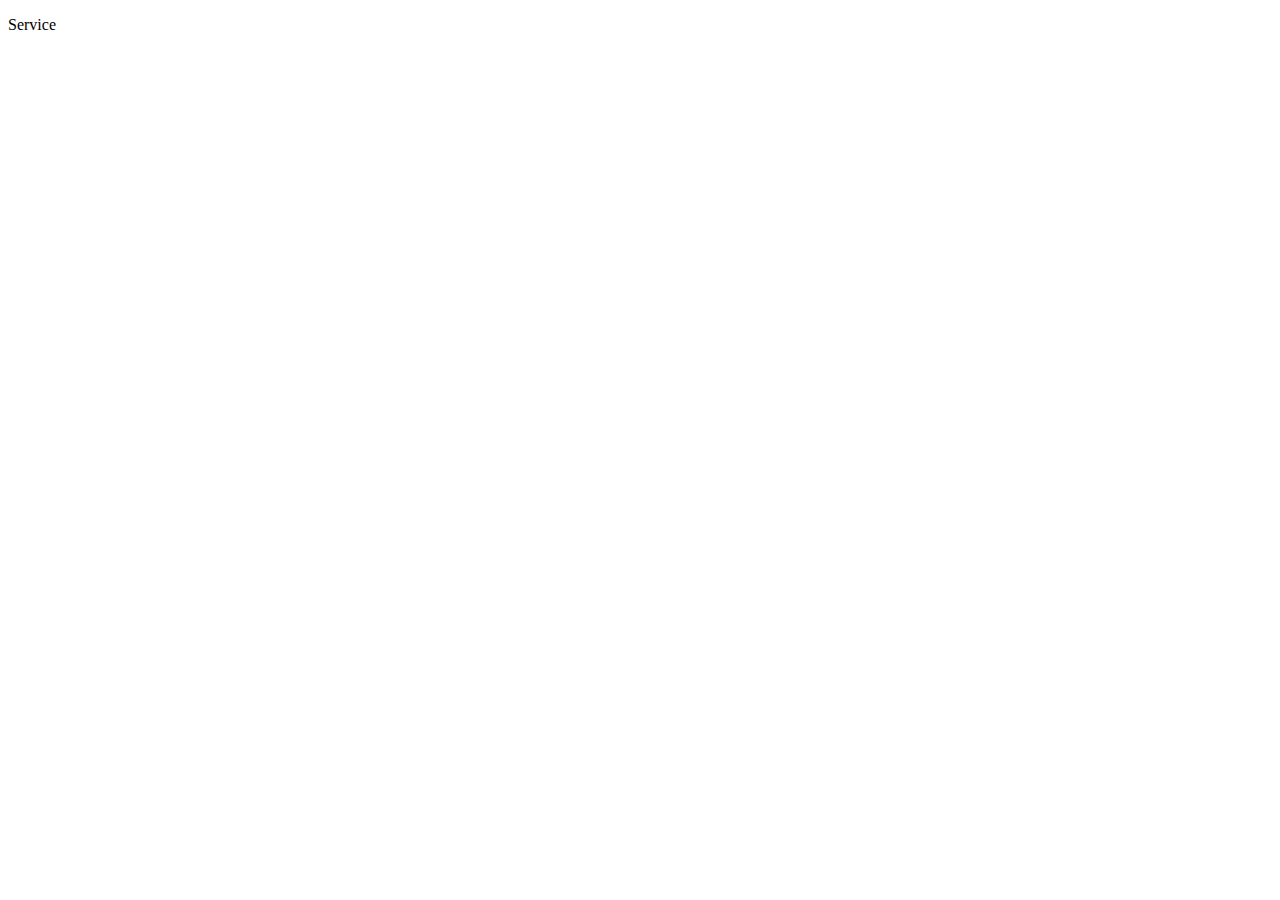
==== service.html @ 086cc728 "Initial commit" ====
<!DOCTYPE html>
<html lang="en">
<head>
    <meta charset="UTF-8">
    <meta http-equiv="X-UA-Compatible" content="IE=edge">
    <meta name="viewport" content="width=device-width, initial-scale=1.0">
    <title>Service</title>
</head>
<body>
    <p>
        Service
    </p>
</body>
</html>
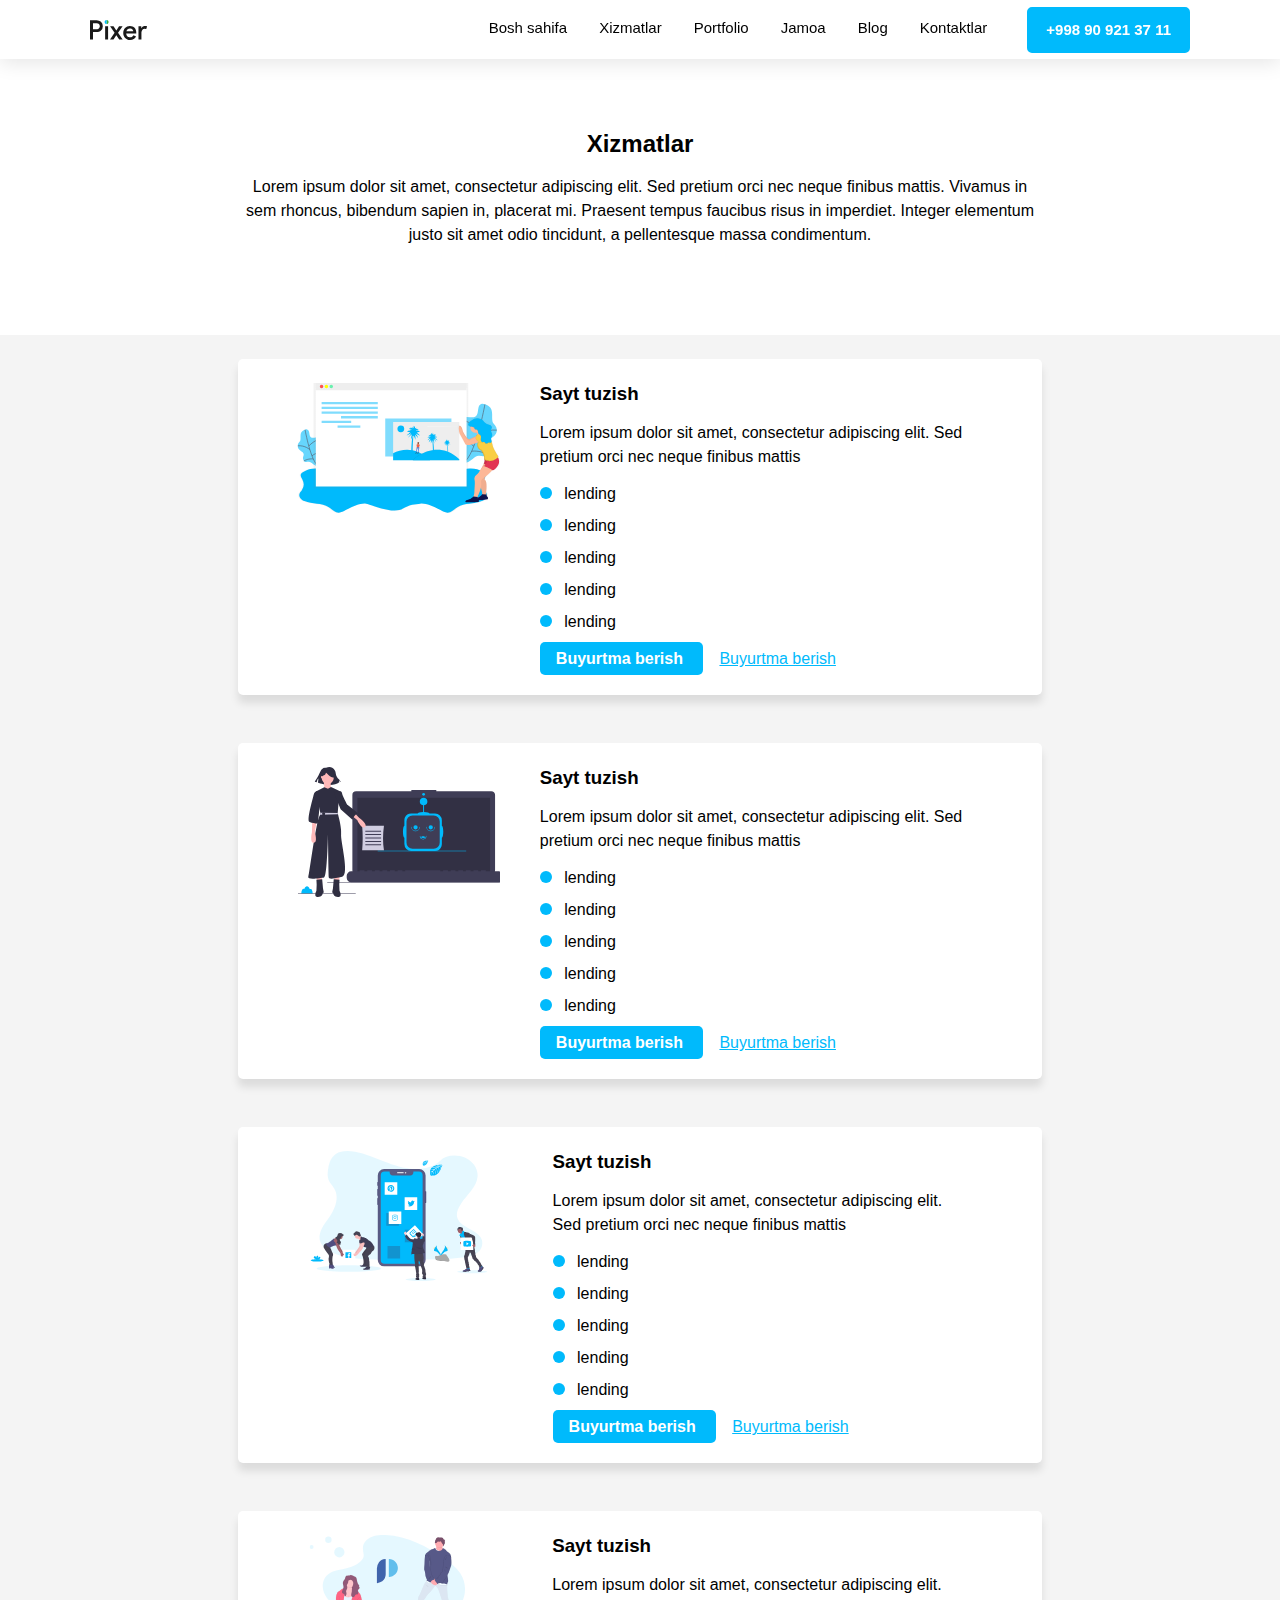
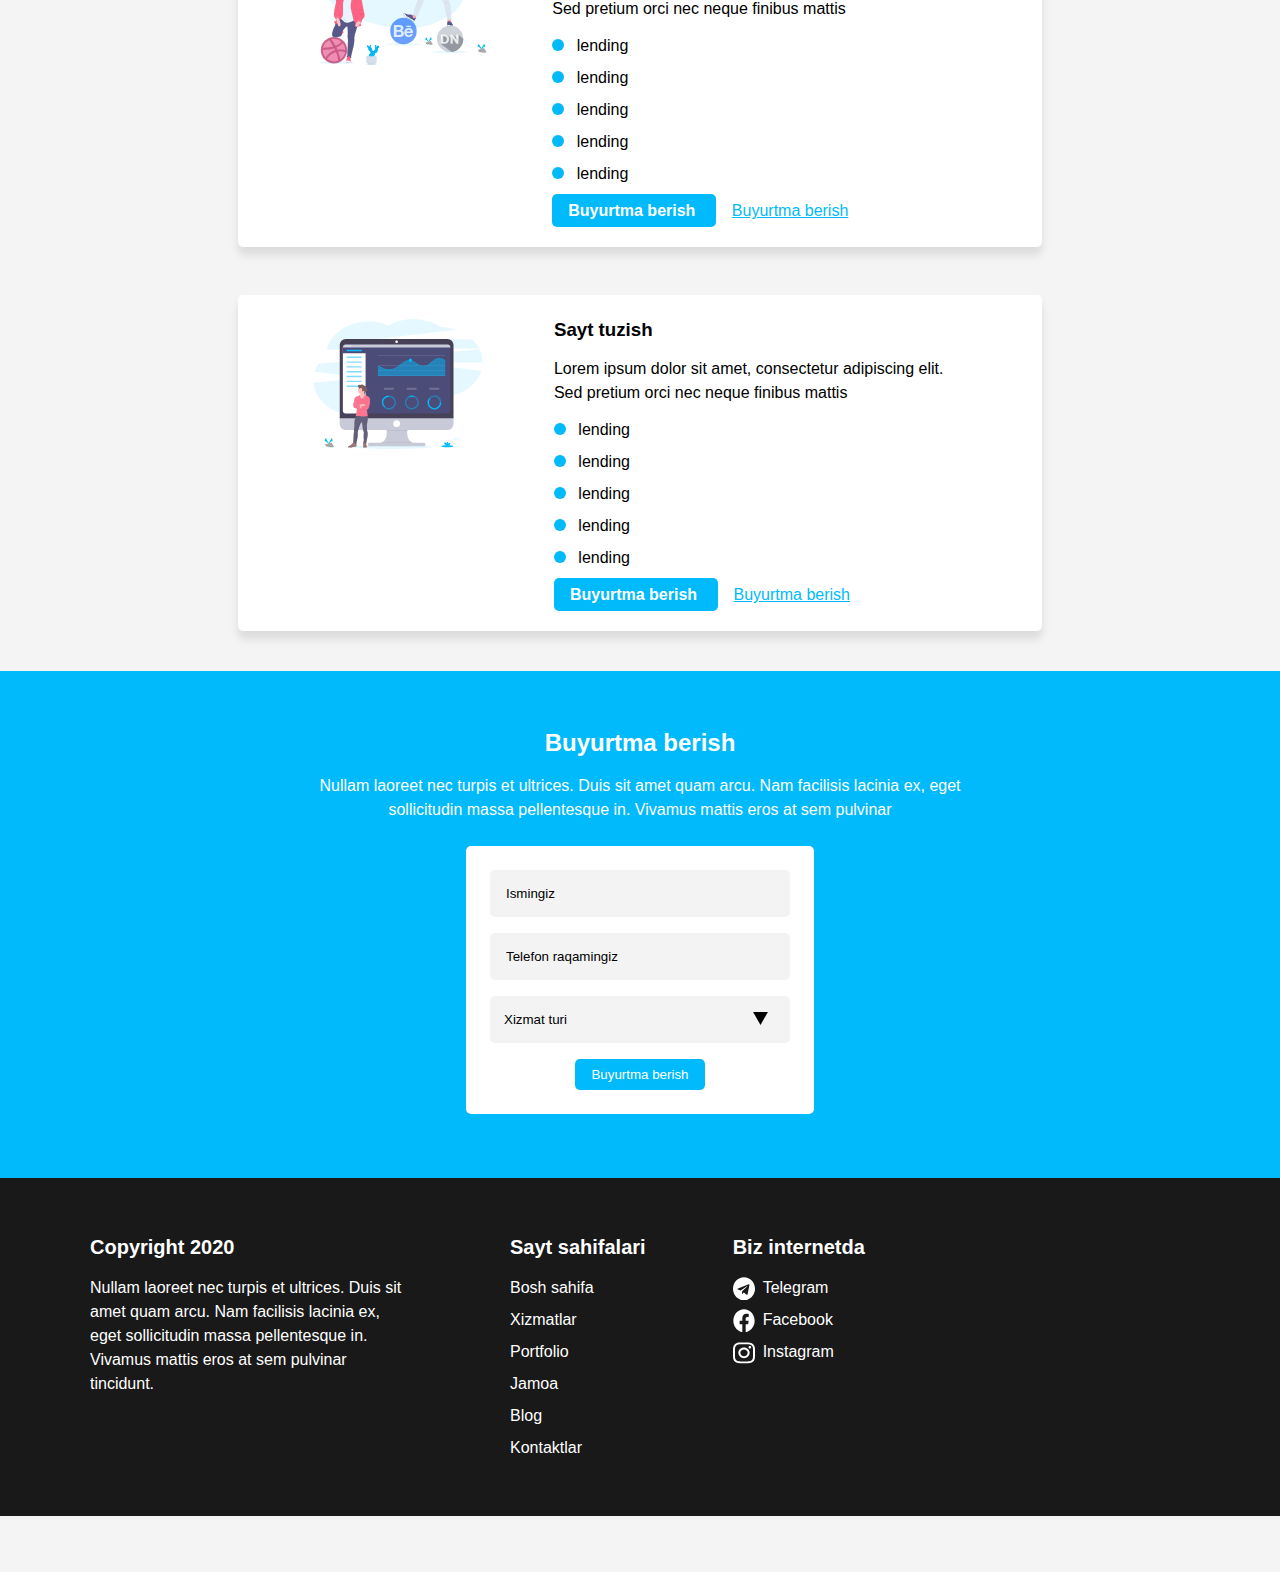
==== commit 81518c6c: "Initial commit" ====
--- a/service.html
+++ b/service.html
@@ -5,10 +5,381 @@
     <meta http-equiv="X-UA-Compatible" content="IE=edge">
     <meta name="viewport" content="width=device-width, initial-scale=1.0">
     <title>Service</title>
+    <link rel="stylesheet" href="./css/main.css">
 </head>
 <body>
-    <p>
-        Service
-    </p>
+    <!-- The header part of the site -->
+    <header>
+        <div class="container">
+            <div class="header-box">
+                <a href="./index.html" class="header-link">
+                    <img src="./photos/pixer-logo.svg" alt="Pixer web-site logo" class="header-logo">
+                </a>
+                <div class="header-navbar-box">
+                    <ul class="header-list">
+                        <li class="header-item">
+                            <a href="" class="header-item__link">
+                                Bosh sahifa
+                            </a>
+                        </li>
+                        <li class="header-item">
+                            <a href="service.html" class="header-item__link">
+                                Xizmatlar
+                            </a>
+                            <ul class="ser">
+                                <li class="item">
+                                    <a href="./website.html" class="item-link">
+                                        Vebsayt
+                                    </a>
+                                </li>
+                                <li class="item">
+                                    <a href="./telegram.html" class="item-link">
+                                        Telegram bot
+                                    </a>
+                                </li>
+                                <li class="item">
+                                    <a href="./smm.html" class="item-link">
+                                        SMM
+                                    </a>
+                                </li>
+                                <li class="item">
+                                    <a href="./grafik.html" class="item-link">
+                                        Grafik dizayn
+                                    </a>
+                                </li>
+                                <li class="item">
+                                    <a href="./crm.html" class="item-link">
+                                        CRM tizim
+                                    </a>
+                                </li>                 
+                            </ul>
+                        </li>
+                        <li class="header-item">
+                            <a href="portfolio.html" class="header-item__link">
+                                Portfolio
+                            </a>
+                        </li>
+                        <li class="header-item">
+                            <a href="team.html" class="header-item__link">
+                                Jamoa
+                            </a>
+                        </li>
+                        <li class="header-item">
+                            <a href="blog.html" class="header-item__link">
+                                Blog
+                            </a>
+                        </li>
+                        <li class="header-item">
+                            <a href="contact.html" class="header-item__link">
+                                Kontaktlar
+                            </a>
+                        </li>
+                    </ul>
+                    <a href="tel:+998909213711" class="header-navbar__link">
+                        +998 90 921 37 11
+                    </a>
+                </div>
+            </div>
+        </div>
+    </header>
+    <section class="section-service service" id="services">
+        <div class="service-top">
+            <div class="container">
+                <div class="sevice-box boxing">
+                    <h2 class="service-heading">
+                        Xizmatlar
+                    </h2>
+                    <p class="service-text">
+                        Lorem ipsum dolor sit amet, consectetur adipiscing elit. Sed pretium orci nec neque finibus mattis. Vivamus in sem rhoncus, bibendum sapien in, placerat mi. Praesent tempus faucibus risus in imperdiet. Integer elementum justo sit amet odio tincidunt, a pellentesque massa condimentum.
+                    </p>
+                </div>
+            </div>
+        </div>
+        <div class="container">
+            <ul class="service-list">
+                <li class="service-item ser-item">
+                    <div class="ser-box">
+                        <h3 class="service-hidden">
+                            Sayt tuzish
+                        </h3>
+                        <p class="service-text" style="text-align: start ;">
+                            Lorem ipsum dolor sit amet, consectetur adipiscing elit. Sed pretium orci nec neque finibus mattis
+                        </p>
+                        <ul class="double-list">
+                            <li class="double-item">
+                                lending
+                            </li>
+                            <li class="double-item">
+                                lending
+                            </li>
+                            <li class="double-item">
+                                lending
+                            </li>
+                            <li class="double-item">
+                                lending
+                            </li>
+                            <li class="double-item">
+                                lending
+                            </li>
+                        </ul>
+                        <div class="ser-link-box">
+                            <a href="#" class="ser-link">
+                                Buyurtma berish
+                            </a>
+                            <a href="#" class="ser-link-second">
+                                Buyurtma berish
+                            </a>
+                        </div>
+                    </div>
+                </li>
+                <li class="service-item ser-item">
+                    <div class="ser-box">
+                        <h3 class="service-hidden">
+                            Sayt tuzish
+                        </h3>
+                        <p class="service-text" style="text-align: start ;">
+                            Lorem ipsum dolor sit amet, consectetur adipiscing elit. Sed pretium orci nec neque finibus mattis
+                        </p>
+                        <ul class="double-list">
+                            <li class="double-item">
+                                lending
+                            </li>
+                            <li class="double-item">
+                                lending
+                            </li>
+                            <li class="double-item">
+                                lending
+                            </li>
+                            <li class="double-item">
+                                lending
+                            </li>
+                            <li class="double-item">
+                                lending
+                            </li>
+                        </ul>
+                        <div class="ser-link-box">
+                            <a href="#" class="ser-link">
+                                Buyurtma berish
+                            </a>
+                            <a href="#" class="ser-link-second">
+                                Buyurtma berish
+                            </a>
+                        </div>
+                    </div>
+                </li>
+                <li class="service-item ser-item">
+                    <div class="ser-box">
+                        <h3 class="service-hidden">
+                            Sayt tuzish
+                        </h3>
+                        <p class="service-text" style="text-align: start ;">
+                            Lorem ipsum dolor sit amet, consectetur adipiscing elit. Sed pretium orci nec neque finibus mattis
+                        </p>
+                        <ul class="double-list">
+                            <li class="double-item">
+                                lending
+                            </li>
+                            <li class="double-item">
+                                lending
+                            </li>
+                            <li class="double-item">
+                                lending
+                            </li>
+                            <li class="double-item">
+                                lending
+                            </li>
+                            <li class="double-item">
+                                lending
+                            </li>
+                        </ul>
+                        <div class="ser-link-box">
+                            <a href="#" class="ser-link">
+                                Buyurtma berish
+                            </a>
+                            <a href="#" class="ser-link-second">
+                                Buyurtma berish
+                            </a>
+                        </div>
+                    </div>
+                </li>
+                <li class="ser-item service-item">
+                    <div class="ser-box">
+                        <h3 class="service-hidden">
+                            Sayt tuzish
+                        </h3>
+                        <p class="service-text" style="text-align: start ;">
+                            Lorem ipsum dolor sit amet, consectetur adipiscing elit. Sed pretium orci nec neque finibus mattis
+                        </p>
+                        <ul class="double-list">
+                            <li class="double-item">
+                                lending
+                            </li>
+                            <li class="double-item">
+                                lending
+                            </li>
+                            <li class="double-item">
+                                lending
+                            </li>
+                            <li class="double-item">
+                                lending
+                            </li>
+                            <li class="double-item">
+                                lending
+                            </li>
+                        </ul>
+                        <div class="ser-link-box">
+                            <a href="#" class="ser-link">
+                                Buyurtma berish
+                            </a>
+                            <a href="#" class="ser-link-second">
+                                Buyurtma berish
+                            </a>
+                        </div>
+                    </div>
+                </li>
+                <li class="ser-item service-item">
+                    <div class="ser-box">
+                        <h3 class="service-hidden">
+                            Sayt tuzish
+                        </h3>
+                        <p class="service-text" style="text-align: start ;">
+                            Lorem ipsum dolor sit amet, consectetur adipiscing elit. Sed pretium orci nec neque finibus mattis
+                        </p>
+                        <ul class="double-list">
+                            <li class="double-item">
+                                lending
+                            </li>
+                            <li class="double-item">
+                                lending
+                            </li>
+                            <li class="double-item">
+                                lending
+                            </li>
+                            <li class="double-item">
+                                lending
+                            </li>
+                            <li class="double-item">
+                                lending
+                            </li>
+                        </ul>
+                        <div class="ser-link-box">
+                            <a href="#" class="ser-link">
+                                Buyurtma berish
+                            </a>
+                            <a href="#" class="ser-link-second">
+                                Buyurtma berish
+                            </a>
+                        </div>
+                    </div>
+                </li>
+            </ul>
+        </div>
+        <section class="section-order" id="order">
+            <div class="container">
+                <div class="order-under-text">
+                    <h2 class="order-heading">
+                        Buyurtma berish
+                    </h2>
+                    <p class="order-text">
+                        Nullam laoreet nec turpis et ultrices. Duis sit amet quam arcu. Nam facilisis lacinia ex, eget sollicitudin massa pellentesque in. Vivamus mattis eros at sem pulvinar
+                    </p>
+                </div>
+                <form action="https://echo.htmlacademy.ru/courses" class="form-order" method="post" autocomplete="off">
+                    <label>
+                        <input type="text" name="user_name" id="username" 
+                        placeholder="Ismingiz" class="input-second" aria-label="username" required>
+                    </label>
+                    <label>
+                        <input type="tel" name="user_tel" id="usertel" 
+                        placeholder="Telefon raqamingiz" class="input-second" aria-label="usertel" required>
+                    </label>
+                    <select class="order-list" name="order-list">
+                        <option value="xizmatturi" selected disabled>Xizmat turi</option>
+                        <option value="Vebsayttuzish">Vebsayt tuzish</option>
+                        <option value="Telegrambot">Telegram bot</option>
+                        <option value="SMM">SMM</option>
+                        <option value="Grafikdizayn">Grafik dizayn</option>
+                        <option value="CRMtizimlar">CRM tizimlar</option>
+                    </select>
+                    <button type="submit" class="btn">
+                        Buyurtma berish
+                    </button>
+                </form>
+            </div>
+        </section>
+    </main>
+    <footer>
+        <div class="container">
+            <div class="footer-parent-box">
+                <div class="footer-child-box">
+                    <strong class="footer-strong-text">
+                        Copyright 2020
+                    </strong>
+                    <p class="footer-text">
+                        Nullam laoreet nec turpis et ultrices. Duis sit amet quam arcu. Nam facilisis lacinia ex, eget sollicitudin massa pellentesque in. Vivamus mattis eros at sem pulvinar tincidunt.
+                    </p>
+                </div>
+                <div class="footer-child-box__second">
+                    <strong class="footer-strong-text">
+                        Sayt sahifalari
+                    </strong>
+                    <ul class="footer-list">
+                        <li class="footer-item">
+                            <a href="./index.html" class="footer-item__link">
+                                Bosh sahifa
+                            </a>
+                        </li>
+                        <li class="footer-item">
+                            <a href="./service.html" class="footer-item__link">
+                                Xizmatlar
+                            </a>
+                        </li>
+                        <li class="footer-item">
+                            <a href="./portfolio.html" class="footer-item__link">
+                                Portfolio
+                            </a>
+                        </li>
+                        <li class="footer-item">
+                            <a href="./team.html" class="footer-item__link">
+                                Jamoa
+                            </a>
+                        </li>
+                        <li class="footer-item">
+                            <a href="./blog.html" class="footer-item__link">
+                                Blog
+                            </a>
+                        </li>
+                        <li class="footer-item">
+                            <a href="./contact.html" class="footer-item__link">
+                                Kontaktlar
+                            </a>
+                        </li>
+                    </ul>
+                </div>
+                <div class="foter-child-box__thirst">
+                    <strong class="footer-strong-text">
+                        Biz internetda
+                    </strong>
+                    <ul class="footer-list-logo">
+                        <li class="footer-item-logo">
+                            <a href="#" class="footer-item-logo-link" target="blank">
+                                Telegram
+                            </a>
+                        </li>
+                        <li class="footer-item-logo">
+                            <a href="#" class="facebook-logo" target="blank">
+                                Facebook
+                            </a>
+                        </li>
+                        <li class="footer-item-logo">
+                            <a href="#" class="instagram-logo" target="blank">
+                                Instagram
+                            </a>
+                        </li>
+                    </ul>
+                </div>
+            </div>
+        </div>
+    </footer>
 </body>
 </html>--- a/css/main.css
+++ b/css/main.css
@@ -0,0 +1,914 @@
+/*
+* Prefixed by https://autoprefixer.github.io
+* PostCSS: v8.4.14,
+* Autoprefixer: v10.4.7
+* Browsers: last 4 version
+*/
+
+:root{
+    --fontregular:400;
+    --font700: 700;
+    --colorblack: #000;
+    --colorblue: #00bafc;
+    --colorwhite: #fff;
+}
+/* open-sans-regular - latin_cyrillic */
+@font-face {
+    font-family: 'Open Sans';
+    font-style: normal;
+    font-weight: 400;
+    src: local(''),
+    url('../fonts/open-sans-v29-latin_cyrillic-regular.woff2') format('woff2'), /* Chrome 26+, Opera 23+, Firefox 39+ */
+    url('../fonts/open-sans-v29-latin_cyrillic-regular.woff') format('woff'); /* Chrome 6+, Firefox 3.6+, IE 9+, Safari 5.1+ */
+}
+/* open-sans-700 - latin_cyrillic */
+@font-face {
+    font-family: 'Open Sans';
+    font-style: normal;
+    font-weight: 700;
+    src: local(''),
+    url('../fonts/open-sans-v29-latin_cyrillic-700.woff2') format('woff2'), /* Chrome 26+, Opera 23+, Firefox 39+ */
+    url('../fonts/open-sans-v29-latin_cyrillic-700.woff') format('woff'); /* Chrome 6+, Firefox 3.6+, IE 9+, Safari 5.1+ */
+}
+*{
+    -webkit-box-sizing: border-box;
+    box-sizing: border-box;
+}
+html{
+    scroll-behavior: smooth;
+}
+body{
+    font-family: "Open-sans", Arial, sans-serif;
+    font-weight: 400;
+    padding: 0;
+    margin: 0;
+}
+header{
+    background: #FFFFFF;
+    position: fixed;
+    width: 100%;
+    -webkit-box-shadow: 0px 4px 20px rgba(0, 0, 0, 0.1);
+    box-shadow: 0px 4px 20px rgba(0, 0, 0, 0.1);
+}
+img{
+    display: block;
+}
+.container {
+    width: 1140px;
+    margin-right: auto;
+    margin-left: auto;
+    padding-right: 20px;
+    padding-left: 20px
+}
+.header-box {
+    display: -webkit-box;
+    display: -ms-flexbox;
+    display: flex;
+    -webkit-box-align: center;
+    -ms-flex-align: center;
+    align-items: center;
+}
+.header-link {
+    width: 58.11px;
+    height: 20px;
+}
+.header-link:active{
+    opacity: 0.4;
+}
+.header-logo {
+    width: 58.11px;
+    height: 20px;
+}
+.header-navbar-box {
+    margin-left: auto;
+    display: -webkit-box;
+    display: -ms-flexbox;
+    display: flex;
+    -webkit-box-align: center;
+    -ms-flex-align: center;
+    align-items: center;
+}
+.header-list {
+    margin: 0;
+    padding: 0;
+    margin-right: 24px;
+    display: -webkit-box;
+    display: -ms-flexbox;
+    display: flex;
+}
+.header-item {
+    padding: 16px;
+    list-style: none;
+    border-bottom: 3px solid #fff;
+}
+.header-item:nth-child(2){
+    position: relative;
+}
+.ser{
+    display: none;
+    position: absolute;
+    margin: 0;
+    padding: 0;
+    list-style: none;
+    
+    background: #FFFFFF;
+    box-shadow: 0px 4px 24px rgba(0, 0, 0, 0.1);
+    border-radius: 5px;
+}
+.header-item:nth-child(2):hover>.ser{
+    display: block;
+    top: 106%;
+    left: -16%;
+}
+.item{
+    padding: 16px;
+    width: 127px;
+}
+.item:hover{
+    color: #fff;
+    background: #00BAFC;
+}
+.item:active{
+    color: #fff;
+    background: #00BAFC;
+    opacity: 0.6;
+}
+.item-link{
+    font-weight: 400;
+    font-size: 16px;
+    line-height: 24px;
+    color: #000000;
+    text-align: left;
+    text-decoration: none;
+}
+.header-item:nth-child(1){
+    margin: 0;
+}
+.header-item:hover{
+    border-bottom: 3px solid #191919;
+}
+.header-item:active{
+    font-size: 15px;
+    line-height: 24px;
+    padding: 16px;
+    color: var(--colorwhite);
+    background: #191919b3;
+}
+.header-item__link {
+    display: inline-block;
+    text-decoration: none;
+    font-size: 15px;
+    line-height: 24px;
+    color: var(--colorblack);
+}
+.header-navbar__link {
+    padding: 8px 16px;
+    font-weight: 700;
+    font-size: 15px;
+    line-height: 24px;
+    text-decoration: none;
+    border: 3px solid var(--colorblue);
+    background: #00BAFC;
+    border-radius: 5px;
+    color: var(--colorwhite);
+    background-color: var(--colorblue);
+}
+.header-navbar__link:hover{
+    background: var(--colorwhite);
+    border: 3px solid var(--colorblue);
+    border-radius: 5px;
+    color: var(--colorblue);
+}
+.header-navbar__link:active{
+    border-radius: 5px;
+    color: #FFFFFF;
+    background: #00bafc99;
+}
+.intro {
+    padding: 80px 0px;
+}
+.intro-box {
+    display: -webkit-box;
+    display: -ms-flexbox;
+    display: flex;
+    -webkit-box-align: center;
+    -ms-flex-align: center;
+    align-items: center;
+}
+.intro-box__child {
+    width: 470px;
+}
+.intro-box__heading {
+    font-weight: 700;
+    font-size: 30px;
+    line-height: 130%;
+    color: var(--colorblack);
+    margin: 0;
+    margin-bottom: 16px;
+}
+.intro-box__text {
+    font-size: 16px;
+    line-height: 24px;
+    color: var(--colorblack);
+    margin: 0;
+    margin-bottom: 16px;
+}
+.intro-box__link {
+    display: inline-block;
+    font-weight: 700;
+    font-size: 16px;
+    line-height: 24px;
+    color: var(--colorwhite);
+    background: #00BAFC;
+    border-radius: 5px;
+    text-decoration: none;
+    padding: 8px 16px;
+}
+.intro-box__link:hover{
+    background-color: #00bafccc;
+    border-radius: 5px;
+    opacity: 0.8;
+}
+.intro-box__link:active{
+    background-color: #00bafccc;
+    border-radius: 5px;
+    opacity: 0.6;
+}
+.apple-imovie {
+    margin-left: auto;
+    border: none;
+    border-radius: 5px;
+}
+.section-service {
+    padding: 56px 0px;
+}
+.sevice-box {
+    width: 719px;
+    margin-right: auto;
+    margin-left: auto;
+    margin-bottom: 24px;
+}
+.service-heading {
+    margin: 0;
+    margin-bottom: 16px;
+    font-weight: 700;
+    font-size: 24px;
+    line-height: 130%;
+    text-align: center;
+    color: var(--colorblack);
+}
+.service-text {
+    margin: 0;
+    font-size: 16px;
+    line-height: 24px;
+    text-align: center;
+    text-align: center;
+    color: var(--colorblack);
+}
+.service-list {
+    display: -webkit-box;
+    display: -ms-flexbox;
+    display: flex;
+    -ms-flex-wrap: wrap;
+    flex-wrap: wrap;
+    -webkit-box-pack: center;
+    -ms-flex-pack: center;
+    justify-content: center;
+    margin: 0;
+    padding: 0;
+    margin-bottom: 40px;
+}
+.service-item {
+    width: 320px;
+    margin-right: 70px;
+    margin-bottom: 48px;
+    padding: 24px 0px;
+    background: #FFFFFF;
+    -webkit-box-shadow: 0px 8px 8px rgba(0, 0, 0, 0.1);
+    box-shadow: 0px 8px 8px rgba(0, 0, 0, 0.1);
+    border-radius: 5px;
+    list-style: none;
+}
+.service-item:hover{
+    background: #FFFFFF;
+    box-shadow: 0px 12px 21px rgba(0, 0, 0, 0.1);
+    border-radius: 5px;
+}
+.service-item::before{
+    display: block;
+    margin-bottom: 16px;
+    background-image: url("../photos/website-illustration.svg");
+    width: 202.79px;
+    height: 130px;
+    content: "";
+}
+.service-item:active{
+    background: #FFFFFF;
+    box-shadow: 0px 4px 4px rgba(0, 0, 0, 0.2);
+    border-radius: 5px;
+}
+.service-item:nth-child(1){
+    padding: 24px 58.6px;
+    
+}
+.service-item:nth-child(2){
+    padding: 24px 58.6px;
+    
+}
+.service-item:nth-child(2)::before{
+    background-repeat: no-repeat;
+    background-image: url("../photos/bot.svg");
+}
+.service-item:nth-child(3){
+    padding: 24px 71.57px;
+    margin-right: 0;
+}
+.service-item:nth-child(3)::before{
+    background-repeat: no-repeat;
+    background-image: url("../photos/smm.svg");
+}
+.service-item:nth-child(4){
+    padding: 24px 70.55px;
+    /* margin-bottom: 0; */
+}
+.service-item:nth-child(4)::before{
+    background-repeat: no-repeat;
+    background-image: url("../photos/playing.svg");
+    
+}
+.service-item:nth-child(5){
+    padding: 24px 75.39px;
+    margin-right: 0;
+    margin-bottom: 0;
+}
+.service-item:nth-child(5)::before{
+    background-repeat: no-repeat;
+    background-image: url("../photos/crm-illustration.svg");
+}
+.service-item__link {
+    text-decoration: none;
+}
+.service-item__heading {
+    margin: 0;
+    margin-bottom: 16px;
+    font-weight: var(--font700);
+    font-size: 20px;
+    line-height: 130%;
+    text-align: center;
+    color: var(--colorblack);
+}
+.service-item__text {
+    margin: 0;
+    font-size: 16px;
+    line-height: 24px;
+    text-align: center;
+    color: var(--colorblack);
+}
+.service-bottom-box {
+    display: -webkit-box;
+    display: -ms-flexbox;
+    display: flex;
+    -webkit-box-align: center;
+    -ms-flex-align: center;
+    align-items: center;
+    -webkit-box-pack: center;
+    -ms-flex-pack: center;
+    justify-content: center;
+}
+.service-bottom__link{
+    display: inline-block;
+    padding: 8px 16px;
+    font-weight: var(--font700);
+    font-size: 16px;
+    line-height: 24px;
+    color: var(--colorwhite);
+    background: var(--colorblue);
+    border-radius: 5px;
+    text-decoration: none;
+    margin-right: 16px;
+}
+.service-bottom__link:hover{
+    background-color: #00bafccc;
+    border-radius: 5px;
+    opacity: 0.8;
+}
+.service-bottom__link:active{
+    background-color: #00bafccc;
+    border-radius: 5px;
+    opacity: 0.6;
+}
+.service-bottom__second {
+    font-size: 16px;
+    line-height: 24px;
+    text-align: center;
+    -webkit-text-decoration-line: underline;
+    text-decoration-line: underline;
+    color: var(--colorblue);    
+}
+.section-bottom {
+    padding: 56px 0px;
+}
+.section-bottom__box {
+    width: 719px;
+    margin-right: auto;
+    margin-left: auto;
+    margin-bottom: 24px;
+}
+.bottom__heading {
+    margin: 0;
+    margin-bottom: 16px;
+    font-weight: var(--font700);
+    font-size: 24px;
+    line-height: 130%;
+    text-align: center;
+    color: var(--colorblack);
+}
+.bottom__text {
+    margin: 0;
+    font-size: 16px;
+    line-height: 24px;
+    text-align: center;
+    color: var(--colorblack);
+}
+.bottom-list {
+    margin: 0;
+    padding: 0;
+    margin-bottom: 48px;
+    list-style: none;
+}
+.bottom-item {
+    display: -webkit-box;
+    display: -ms-flexbox;
+    display: flex;
+    -webkit-box-align: center;
+    -ms-flex-align: center;
+    align-items: center;
+    margin-bottom: 48px;
+    margin-left: auto;
+    margin-right: auto;
+    margin-bottom: 48px;
+    width: 832px
+}
+.bottom-item::before {
+    width: 300px;
+    height: 278px;
+    margin-right: 32px;
+    content: "";
+    background-image: url("../photos/girl-illlustration.svg");
+    display: inline-block;
+    background-repeat: no-repeat;
+}
+.bottom-item:nth-child(2){
+    -webkit-box-orient: horizontal;
+    -webkit-box-direction: reverse;
+    -ms-flex-direction: row-reverse;
+    flex-direction: row-reverse;
+}
+.bottom-item:nth-child(4){
+    -webkit-box-orient: horizontal;
+    -webkit-box-direction: reverse;
+    -ms-flex-direction: row-reverse;
+    flex-direction: row-reverse;
+}
+.bottom-item:nth-child(2)::before {
+    width: 300px;
+    height: 224.59px;
+    background-image: url("../photos/step-illlustration.svg");
+}
+.bottom-item:nth-child(3)::before {
+    width: 300px;
+    height: 258.9px;
+    background-image: url("../photos/developer-illustration.svg");
+}
+.bottom-item:nth-child(4)::before {
+    width: 300px;
+    height: 171.12px;
+    background-image: url("../photos/boy-illustration.svg");
+}
+.bottom-item:nth-child(5){
+    margin-bottom: 0;
+}
+.bottom-item:nth-child(5)::before {
+    width: 300px;
+    height: 232.2px;
+    background-image: url("../photos/child-illustration.svg")
+}
+.bottom-item__box {
+    width: 500px;
+}
+.bottom-item__heading {
+    margin: 0;
+    margin-bottom: 8px;
+    font-weight: var(--font700);
+    font-size: 20px;
+    line-height: 130%;
+    /* text-align: center; */
+    color: var(--colorblack);
+}
+.bottom-item__text {
+    margin: 0;
+    font-size: 16px;
+    line-height: 24px;
+    color: var(--colorblack);
+}
+.section-bottom__box-link{
+    display: -webkit-box;
+    display: -ms-flexbox;
+    display: flex;
+    -webkit-box-pack: center;
+    -ms-flex-pack: center;
+    justify-content: center;
+}
+.section-bottom__link {
+    padding: 8px 16px;
+    font-weight: 700;
+    font-size: 16px;
+    line-height: 24px;
+    background: #00BAFC;
+    border-radius: 5px;
+    color: #FFFFFF;
+    text-decoration: none;
+    display: inline-block;
+}
+.section-bottom__link:hover{
+    background-color: #00bafccc;
+    border-radius: 5px;
+    opacity: 0.8;
+}
+.section-bottom__link:active{
+    background-color: #00bafccc;
+    border-radius: 5px;
+    opacity: 0.6;
+}
+.btn:hover{
+    background-color: #00bafccc;
+    border-radius: 5px;
+    opacity: 0.8;
+}
+.btn:active{
+    background-color: #00bafccc;
+    border-radius: 5px;
+    opacity: 0.6;
+}
+.section-order {
+    background: #00BAFC;
+    padding-top: 56px;
+    padding-bottom: 64px;
+}
+.order-under-text {
+    width: 719px;
+    margin-right: auto;
+    margin-left: auto;
+}
+.order-heading {
+    font-weight: 700;
+    font-size: 24px;
+    line-height: 130%;
+    text-align: center;
+    color: #FFFFFF;
+    margin: 0;
+    margin-bottom: 16px;
+}
+.order-text {
+    font-weight: 400;
+    font-size: 16px;
+    line-height: 150%;
+    text-align: center;
+    color: #FFFFFF;
+    margin: 0;
+    margin-bottom: 24px;
+}
+.form-order {
+    width: 348px;
+    background-color: #FFFFFF;
+    border-radius: 5px;
+    padding: 24px;
+    margin-right: auto;
+    margin-left: auto;
+}
+::-webkit-input-placeholder{
+    color: #000000;
+}
+::-moz-placeholder{
+    color: #000000;
+}
+:-ms-input-placeholder{
+    color: #000000;
+}
+::-ms-input-placeholder{
+    color: #000000;
+}
+::placeholder{
+    color: #000000;
+}
+.input-second {
+    padding: 16px;
+    display: block;
+    background-color: #f3f3f3;
+    border-radius: 5px;
+    border: none;
+    width: 100%;
+    margin-bottom: 16px;
+}
+.order-list {
+    padding-top: 16px;
+    padding-bottom: 16px;
+    padding-left: 14px;
+    background: url("../photos/Polygon.svg") 0 0/15px no-repeat #f3f3f3;
+    border-radius: 5px;
+    border: none;
+    -webkit-appearance: none;
+    -moz-appearance: none;
+    appearance: none;
+    width: 100%;
+    background-position: calc(50% + 120px) calc(50% - 1px);
+    margin-bottom: 16px;
+}
+.btn {
+    padding: 8px 16px;
+    background: #00BAFC;
+    border-radius: 5px;
+    border: transparent;
+    color: #FFFFFF;
+    display: -webkit-box;
+    display: -ms-flexbox;
+    display: flex;
+    margin-left: auto;
+    margin-right: auto;
+}
+.youtube-imovie{
+    border: none;
+    width: 458px;
+    height: 258px;
+    border-radius: 5px;
+}
+footer{
+    background-color: #191919;
+    padding: 56px 0px;
+}
+.footer-parent-box {
+    display: -webkit-box;
+    display: -ms-flexbox;
+    display: flex;
+}
+.footer-child-box {
+    margin-right: 100px;
+    width: 320px;
+}
+.footer-strong-text {
+    display: block;
+    font-weight: var(--font700);
+    font-size: 20px;
+    line-height: 130%;
+    color:var(--colorwhite);
+}
+.footer-text {
+    margin: 0;
+    margin-top: 16px;
+    font-size: 16px;
+    line-height: 150%;
+    color: var(--colorwhite);
+}
+.footer-child-box__second {
+    margin-right: 87px;
+} 
+.footer-list {
+    margin: 0;
+    padding: 0;
+    margin-top: 16px;
+}
+.footer-item {
+    list-style: none;
+    font-size: 16px;
+    line-height: 24px;
+    color: #FFFFFF;
+    margin-bottom: 8px;
+}
+.footer-item__link:hover{
+    color: var(--colorblue);
+}
+.footer-item__link:active{
+    color: var(--colorblue);
+    opacity: 0.6;
+}
+.footer-item__link {
+    text-decoration: none;
+    font-size: 16px;
+    line-height: 24px;
+    color: var(--colorwhite);
+}
+.footer-item:nth-child(6){
+    margin-bottom: 0;
+}
+/* .foter-child-box__thirst {
+} */
+.footer-list-logo {
+    display: inline-block;
+    margin: 0;
+    padding: 0;
+    margin-top: 16px;
+}
+.footer-item-logo {
+    list-style: none;
+    margin-bottom: 8px;
+    display: -webkit-box;
+    display: -ms-flexbox;
+    display: flex;
+    -webkit-box-align: center;
+    -ms-flex-align: center;
+    align-items: center;
+}
+.footer-item-logo:nth-child(3){
+    margin-bottom: 0;
+}
+.footer-item-logo-link {
+    display: flex;
+    align-items: center;
+    font-weight: 400;
+    font-size: 16px;
+    line-height: 24px;
+    color: var(--colorwhite);
+    text-decoration: none;
+}
+.footer-item-logo-link:hover{
+    color: #00BAFC;
+}
+.footer-item-logo-link:active{
+    color: #00BAFC;
+    opacity: 0.6;
+}
+.footer-item-logo-link:before{
+    background-image: url("../photos/telegram.svg");
+    width: 22px;
+    height: 23.25px;
+    content: "";
+    display: inline-block;
+    margin-right: 8px;
+}
+.facebook-logo{
+    font-weight: 400;
+    font-size: 16px;
+    line-height: 24px;
+    color: var(--colorwhite);
+    text-decoration: none;
+    
+    display: flex;
+    align-items: center;
+    font-weight: 400;
+}
+.facebook-logo::before{
+    background-image: url("../photos/facebook.svg");
+    width: 22px;
+    height: 23.25px;
+    content: "";
+    display: inline-block;
+    margin-right: 8px;
+    color: #00BAFC;
+}
+.facebook-logo:active{
+    color: #00BAFC;
+    opacity: 0.6;
+}
+.instagram-logo{
+    font-weight: 400;
+    font-size: 16px;
+    line-height: 24px;
+    color: var(--colorwhite);
+    text-decoration: none;
+    display: flex;
+    align-items: center;
+    font-weight: 400;
+}
+.instagram-logo::before{
+    background-image: url("../photos/instagram.svg");
+    width: 22px;
+    height: 23.25px;
+    content: "";
+    display: inline-block;
+    margin-right: 8px;
+}
+.facebook-logo:hover{
+    color: #00BAFC;
+}
+.instagram-logo:hover{
+    color: #00BAFC;
+}
+.instagram-logo:active{
+    color: #00BAFC;
+    opacity: 0.6;
+}
+ /* .service-list {
+}
+.service-item {
+    margin-bottom: 48px;
+}  */
+.service-top{
+    background-color: #FFFFFF;
+}
+.ser-item {
+    display: flex;
+    width: 804px;
+    margin-right: 0;
+    margin-bottom: 48px;
+}
+.ser-item:nth-child(1)::before{
+    display: block;
+    margin-right: 40px;
+    margin-bottom: 16px;
+    background-image: url("../photos/website-illustration.svg");
+    width: 315px;
+    height: 130px;
+    content: "";
+}
+.ser-item:nth-child(2)::before{
+    display: block;
+    margin-right: 40px;
+    margin-bottom: 16px;
+    background-image: url("../photos/bot.svg");
+    width: 315px;
+    height: 130px;
+    content: "";
+}
+.ser-item:nth-child(3)::before{
+    display: block;
+    margin-right: 40px;
+    margin-bottom: 16px;
+    background-image: url("../photos/smm.svg");
+    width: 334px;
+    height: 130px;
+    content: "";
+}
+.ser-item:nth-child(4)::before{
+    display: block;
+    margin-right: 40px;
+    margin-bottom: 16px;
+    background-image: url("../photos/playing.svg");
+    width: 334px;
+    height: 130px;
+    content: "";
+    margin-bottom: 48px;
+}
+.ser-item:nth-child(5)::before{
+    display: block;
+    margin-right: 40px;
+    margin-bottom: 16px;
+    background-image: url("../photos/crm-illustration.svg");
+    width: 334px;
+    height: 130px;
+    content: "";
+}
+/* .ser-box {
+} */
+.service-hidden {
+    margin: 0;
+    margin-bottom: 16px;
+}
+.service-text {
+    margin-bottom: 16px;
+}
+.double-list {
+    margin: 0;
+    padding: 0;
+    margin-bottom: 16px;
+    list-style: none;
+}
+.double-item {
+    margin-bottom: 14px;
+}
+.double-item:nth-child(5) {
+    margin-bottom: 0px;
+}
+.double-item::before{
+    margin-right: 8px;
+    content: "";
+    display: inline-block;
+    width: 12px;
+    height: 12px;
+    background: #00BAFC;
+    border-radius: 12px;
+}
+/* .ser-link-box {
+} */
+.ser-link {
+    margin-right: 16px;
+    padding: 8px 16px;
+    font-weight: 700;
+    font-size: 16px;
+    line-height: 24px;
+    color: #FFFFFF;
+    background-color: #00BAFC;
+    border-radius: 5px;
+    text-decoration: none;
+}
+.ser-link-second {
+    color: #00BAFC;
+    text-decoration-line: underline;
+    
+}
+.boxing{
+    padding: 72px 0;
+    width: 800px;
+}
+.service{
+    background-color: #F4F4F4;
+}